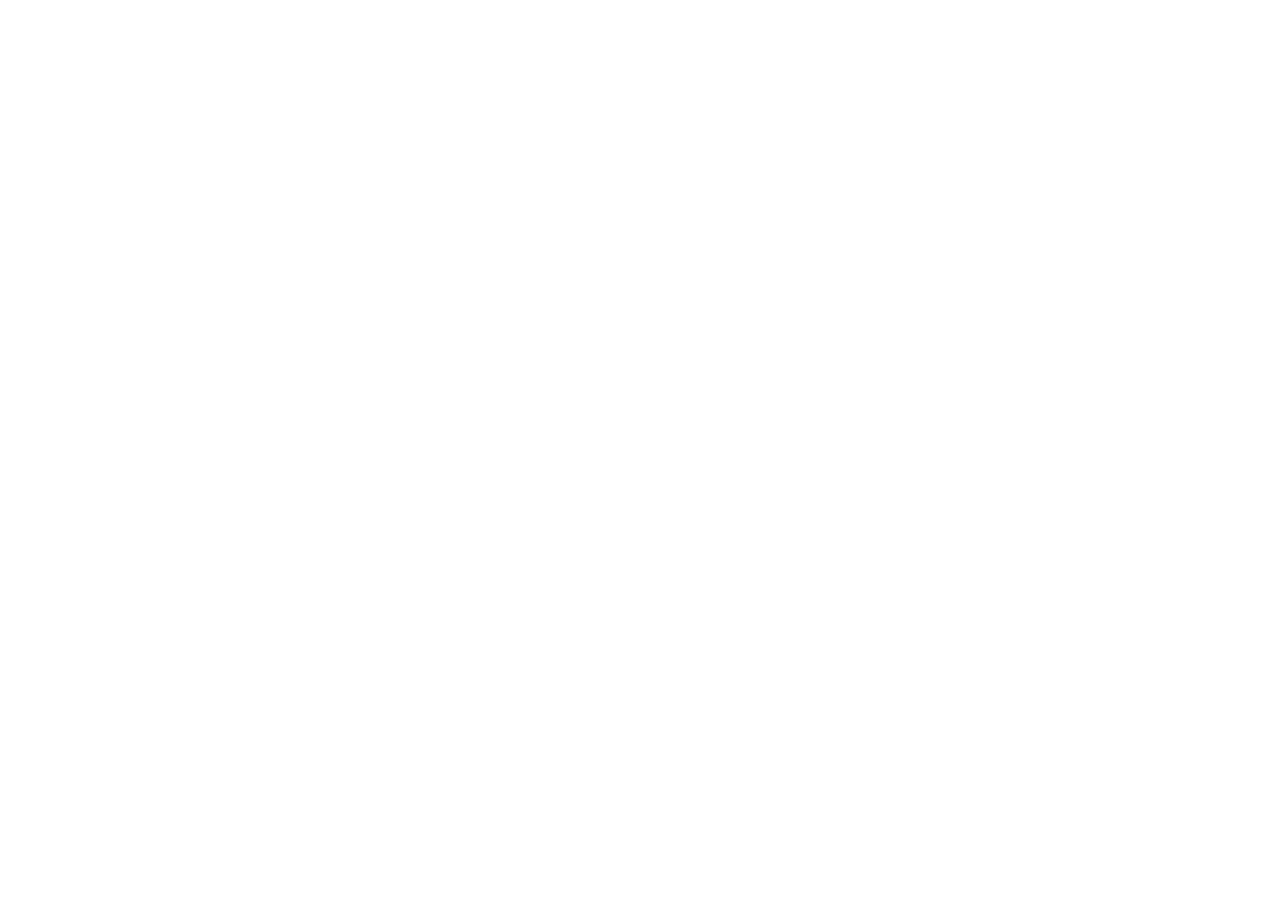
==== recipes/garlic-potatos.html @ 5ca155ae "setting up index page" ====
<!DOCTYPE html>
<html lang="en">
<head>
    <meta charset="UTF-8">
    <meta http-equiv="X-UA-Compatible" content="IE=edge">
    <meta name="viewport" content="width=device-width, initial-scale=1.0">
    <title>Simple Vegan Garlicky Potatoes</title>
</head>
<body>
    
</body>
</html>
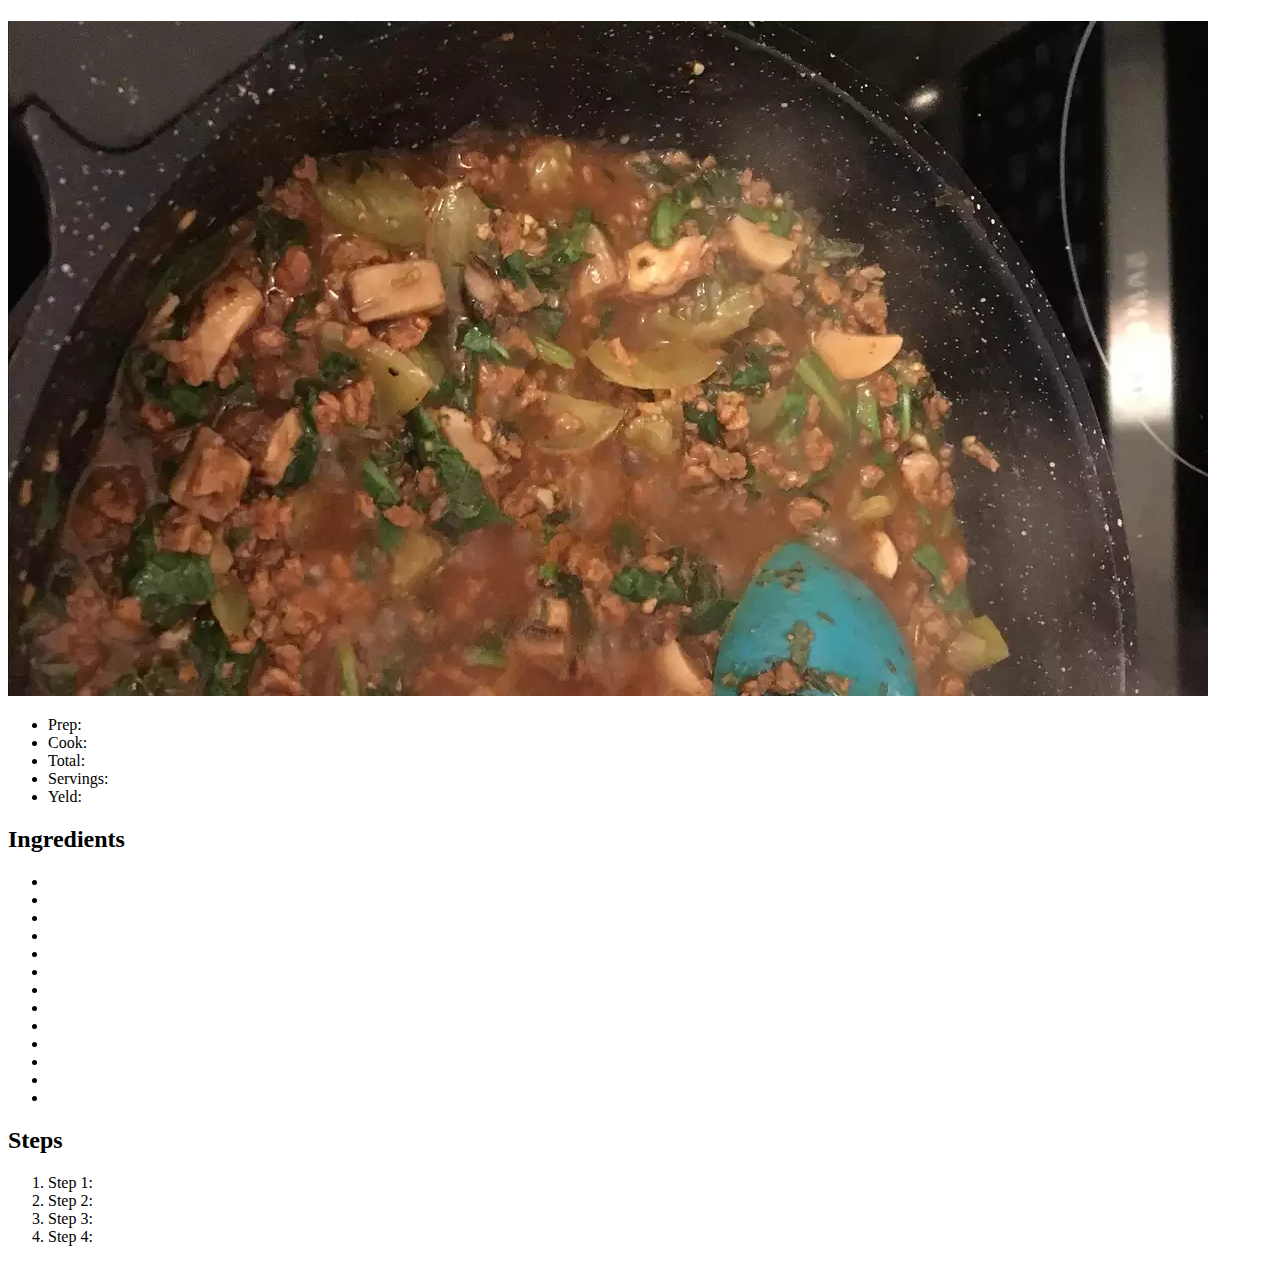
==== commit f5ee81d5: "Add jackfuit tacos recepi" ====
--- a/recipes/garlic-potatos.html
+++ b/recipes/garlic-potatos.html
@@ -7,6 +7,38 @@
     <title>Simple Vegan Garlicky Potatoes</title>
 </head>
 <body>
-    
+    <h1></h1>
+    <img src="../images/vegan-spaghetti.webp" alt="spaghetti recipe">
+    <p></p>
+    <p><ul>
+        <li>Prep: </li>
+        <li>Cook: </li>
+        <li>Total: </li>
+        <li>Servings: </li>
+        <li>Yeld: </li>
+    </ul></p>
+    <h2>Ingredients</h2>
+    <ul>
+        <li></li>
+        <li></li>
+        <li></li>
+        <li></li>
+        <li></li>
+        <li></li>
+        <li></li>
+        <li></li>
+        <li></li>
+        <li></li>
+        <li></li>
+        <li></li>
+        <li></li>
+    </ul>
+    <h2>Steps</h2>
+    <ol>
+        <li>Step 1: </li>
+        <li>Step 2: </li>
+        <li>Step 3: </li>
+        <li>Step 4: </li>
+    </ol>
 </body>
 </html>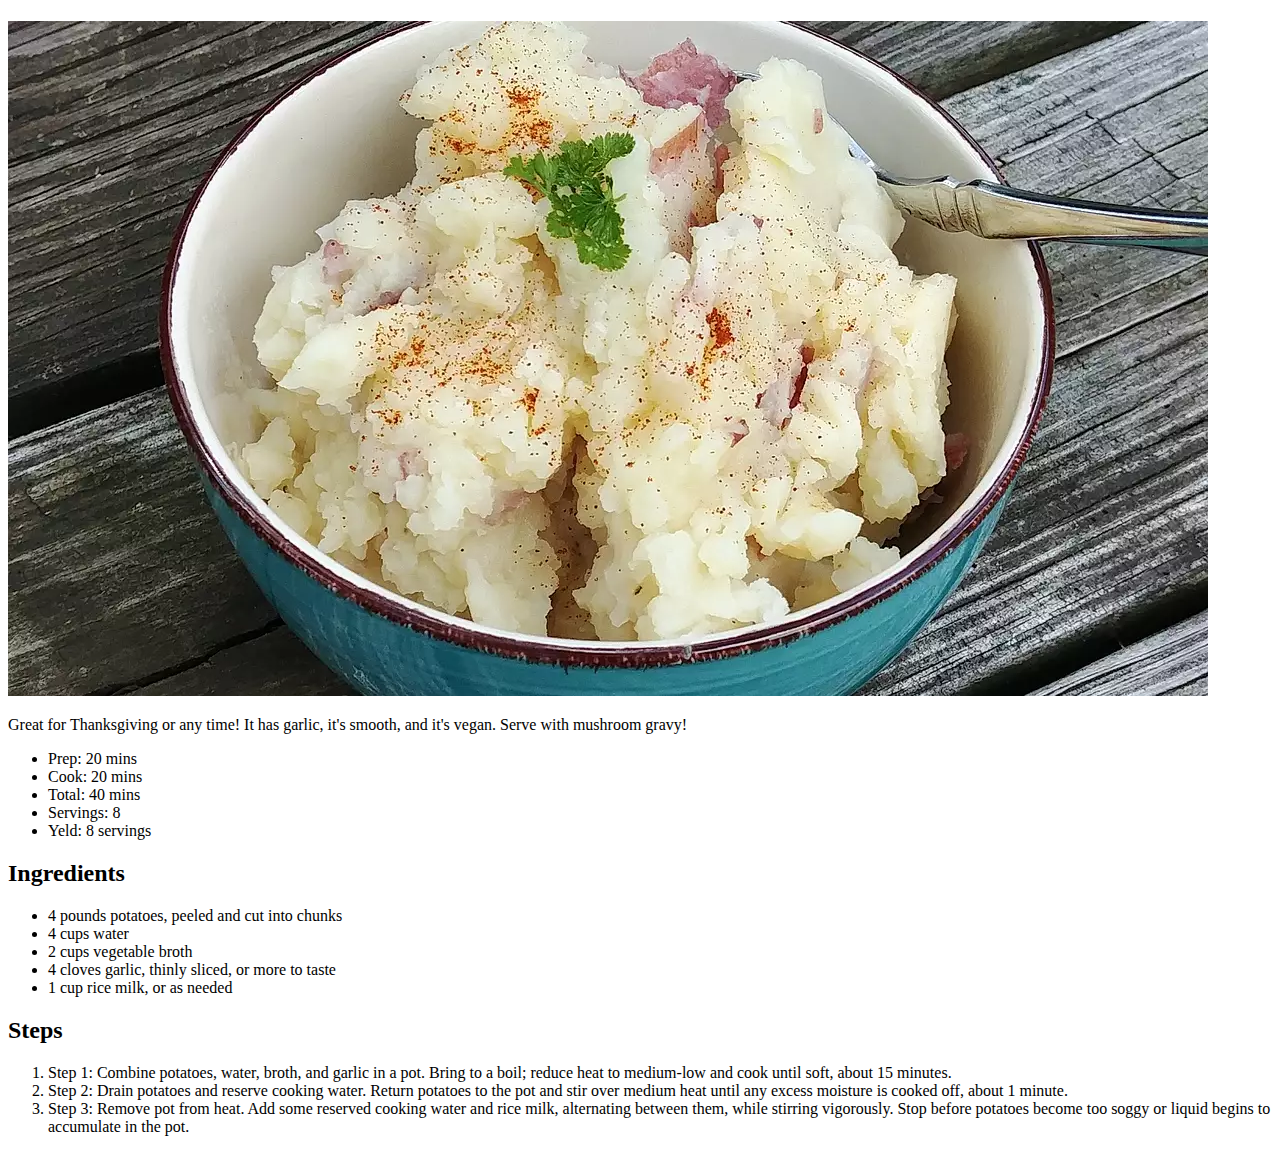
==== commit 4524ecc7: "Add garlic potatos recipe" ====
--- a/recipes/garlic-potatos.html
+++ b/recipes/garlic-potatos.html
@@ -8,37 +8,28 @@
 </head>
 <body>
     <h1></h1>
-    <img src="../images/vegan-spaghetti.webp" alt="spaghetti recipe">
-    <p></p>
+    <img src="../images/simple-garlic.webp" alt="garlic potatoes">
+    <p>Great for Thanksgiving or any time! It has garlic, it's smooth, and it's vegan. Serve with mushroom gravy!</p>
     <p><ul>
-        <li>Prep: </li>
-        <li>Cook: </li>
-        <li>Total: </li>
-        <li>Servings: </li>
-        <li>Yeld: </li>
+        <li>Prep: 20 mins</li>
+        <li>Cook: 20 mins</li>
+        <li>Total: 40 mins</li>
+        <li>Servings: 8</li>
+        <li>Yeld: 8 servings</li>
     </ul></p>
     <h2>Ingredients</h2>
     <ul>
-        <li></li>
-        <li></li>
-        <li></li>
-        <li></li>
-        <li></li>
-        <li></li>
-        <li></li>
-        <li></li>
-        <li></li>
-        <li></li>
-        <li></li>
-        <li></li>
-        <li></li>
+        <li>4 pounds potatoes, peeled and cut into chunks</li>
+        <li>4 cups water</li>
+        <li>2 cups vegetable broth</li>
+        <li>4 cloves garlic, thinly sliced, or more to taste</li>
+        <li>1 cup rice milk, or as needed</li>
     </ul>
     <h2>Steps</h2>
     <ol>
-        <li>Step 1: </li>
-        <li>Step 2: </li>
-        <li>Step 3: </li>
-        <li>Step 4: </li>
+        <li>Step 1: Combine potatoes, water, broth, and garlic in a pot. Bring to a boil; reduce heat to medium-low and cook until soft, about 15 minutes.</li>
+        <li>Step 2: Drain potatoes and reserve cooking water. Return potatoes to the pot and stir over medium heat until any excess moisture is cooked off, about 1 minute.</li>
+        <li>Step 3: Remove pot from heat. Add some reserved cooking water and rice milk, alternating between them, while stirring vigorously. Stop before potatoes become too soggy or liquid begins to accumulate in the pot.</li>
     </ol>
 </body>
 </html>